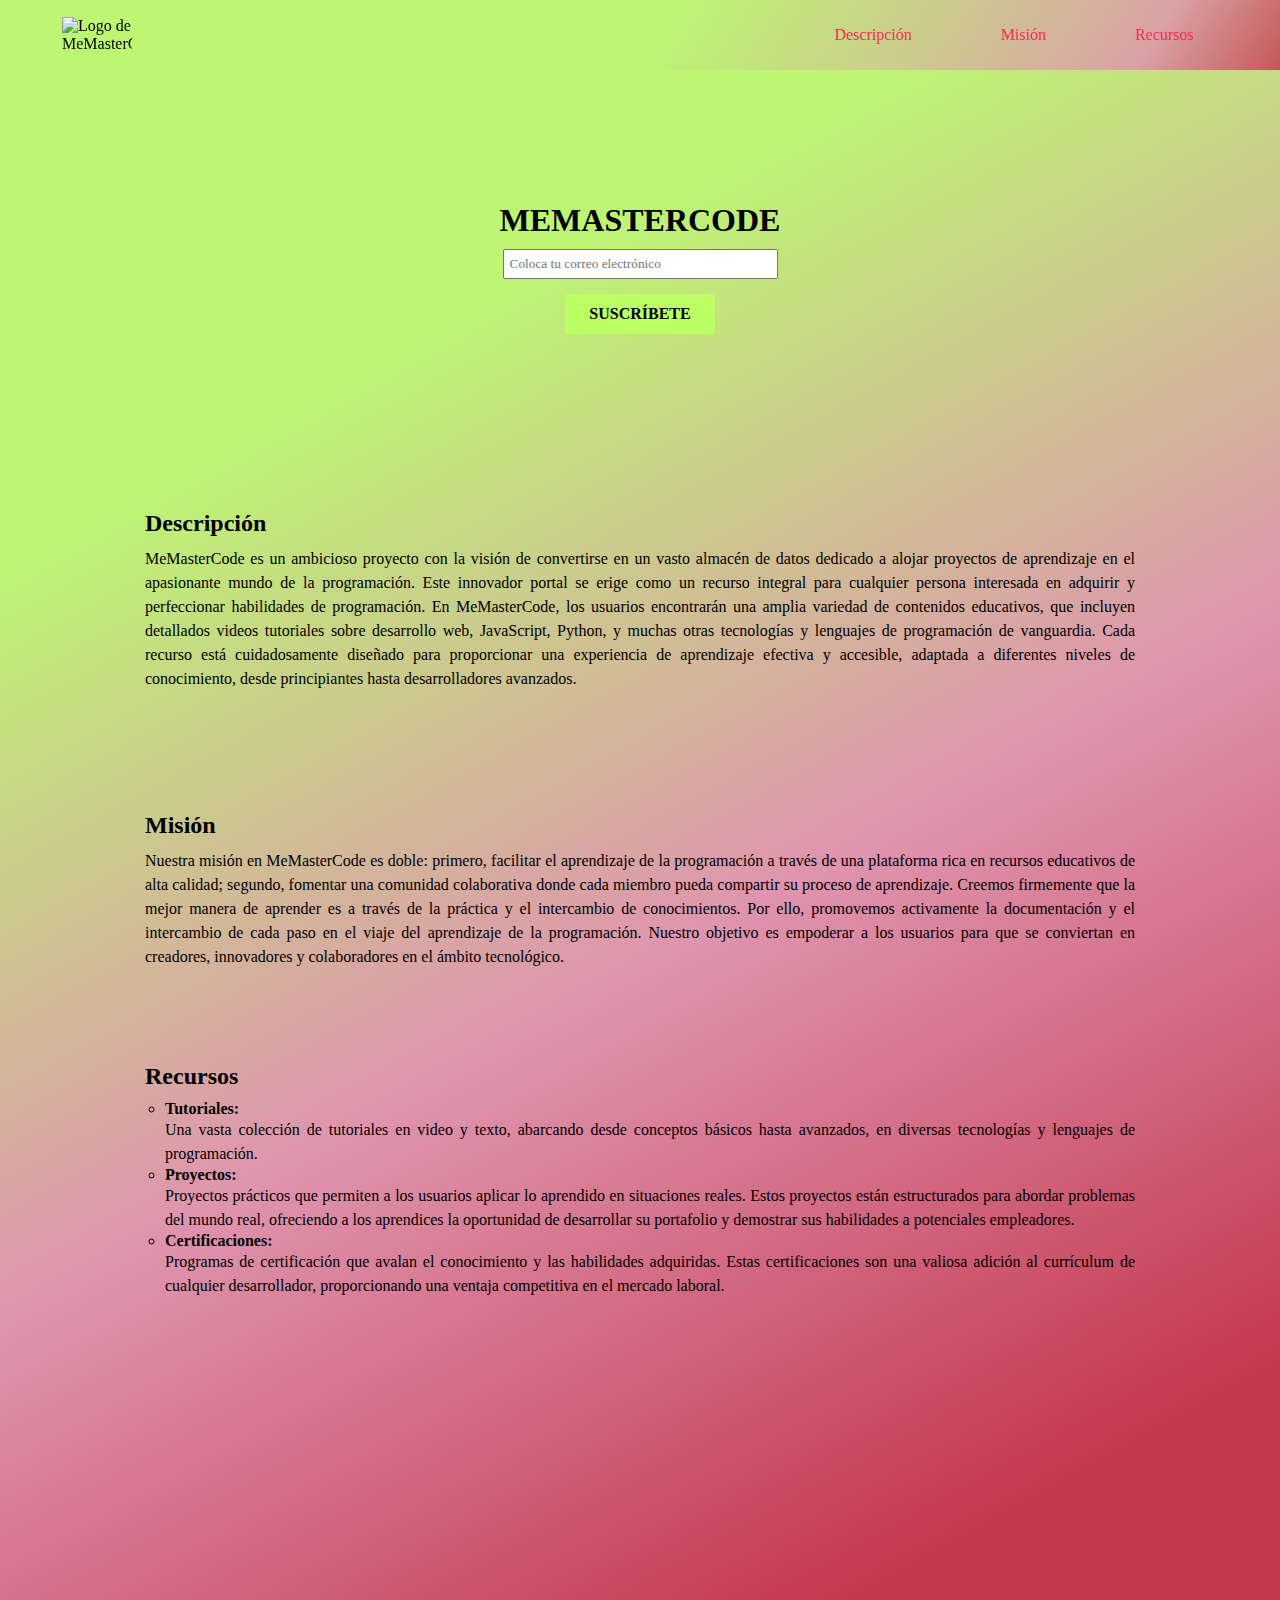
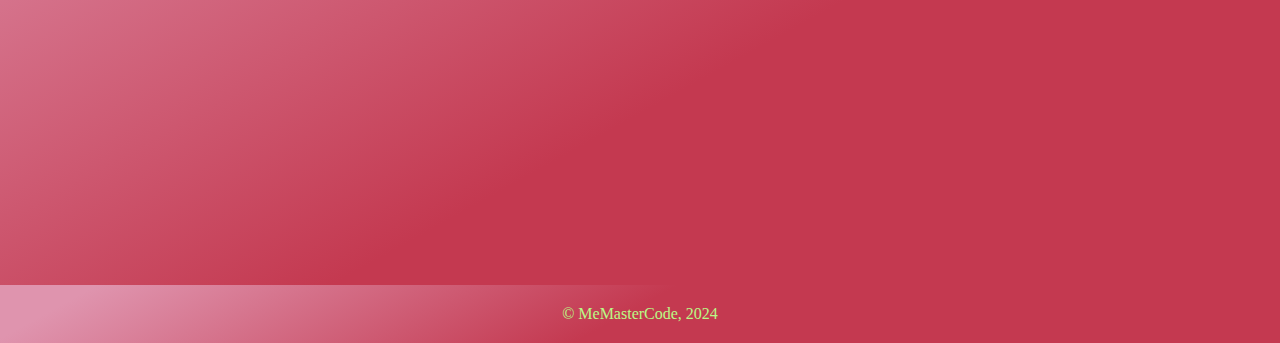
==== index.html @ 57f246e7 "name upd2" ====
<!DOCTYPE html>
<html lang="es">

<head>
    <meta charset="UTF-8">
    <meta name="viewport" content="width=device-width, initial-scale=1.0">
    <link rel="stylesheet" href="styles.css.css">
    <title>MeMasterCode</title>
</head>

<body>
    <div class="page-wrapper">

        <header id="header">
            <div class="logo">
                <img id="header-img" src="C:\Users\Mersha\Desktop\MeMasterCode\ArteCanva\logo_completo.png" alt="Logo de MeMasterCode">
            </div>
            <nav id="nav-bar">
                <ul>
                    <li><a class="nav-link" href="#descripcion">Descripción</a></li>
                    <li><a class="nav-link" href="#mision">Misión</a></li>
                    <li><a class="nav-link" href="#recursos">Recursos</a></li>
                </ul>
            </nav>
        </header>

        <section id="hero">
            <h1>MEMASTERCODE</h1>
            <form id="form" action="https://www.freecodecamp.com/email-submit">
                <input name="email" id="email" type="email" placeholder="Coloca tu correo electrónico" required>
                <input id="submit" type="submit" class="boton" value="Suscríbete">
            </form>
        </section>

        <main id="container">
            <section id="descripcion">
                <article class="grid">
                    <div class="desc" id="descrip">
                        <h2>Descripción</h2>
                        <p>MeMasterCode es un ambicioso proyecto con la visión de convertirse en un vasto almacén de datos dedicado a alojar 
                            proyectos de aprendizaje en el apasionante mundo de la programación. Este innovador portal se erige como un recurso 
                            integral para cualquier persona interesada en adquirir y perfeccionar habilidades de programación. En MeMasterCode, 
                            los usuarios encontrarán una amplia variedad de contenidos educativos, que incluyen detallados videos tutoriales sobre
                             desarrollo web, JavaScript, Python, y muchas otras tecnologías y lenguajes de programación de vanguardia. Cada recurso 
                             está cuidadosamente diseñado para proporcionar una experiencia de aprendizaje efectiva y accesible, adaptada a diferentes 
                             niveles de conocimiento, desde principiantes hasta desarrolladores avanzados.</p>
                    </div>
                </article>
            </section>
            
            <section id="mision">
                <article class="grid">
                    <div class="desc" id="misio">
                        <h2>Misión</h2>
                        <p>Nuestra misión en MeMasterCode es doble: primero, facilitar el aprendizaje de la programación a través de una plataforma 
                            rica en recursos educativos de alta calidad; segundo, fomentar una comunidad colaborativa donde cada miembro pueda compartir 
                            su proceso de aprendizaje. Creemos firmemente que la mejor manera de aprender es a través de la práctica y el intercambio 
                            de conocimientos. Por ello, promovemos activamente la documentación y el intercambio de cada paso en el viaje del aprendizaje 
                            de la programación. Nuestro objetivo es empoderar a los usuarios para que se conviertan en creadores, innovadores y colaboradores 
                            en el ámbito tecnológico.</p>
                    </div>
                </article>
            </section>
            
            <section id="recursos">
                <article class="grid">
                    <div class="desc" id="recurs">
                        <h2>Recursos</h2>
                        <ul>
                            <li>
                                <h4>Tutoriales:</h4>
                                <p>Una vasta colección de tutoriales en video y texto, abarcando desde conceptos básicos hasta avanzados, en diversas 
                                    tecnologías y lenguajes de programación.</p>
                            </li>
                            <li>
                                <h4>Proyectos:</h4>
                                <p>Proyectos prácticos que permiten a los usuarios aplicar lo aprendido en situaciones reales. Estos proyectos están 
                                    estructurados para abordar problemas del mundo real, ofreciendo a los aprendices la oportunidad de desarrollar su 
                                    portafolio y demostrar sus habilidades a potenciales empleadores.</p>
                            </li>
                            <li>
                                <h4>Certificaciones:</h4>
                                <p> Programas de certificación que avalan el conocimiento y las habilidades adquiridas. Estas certificaciones son una 
                                    valiosa adición al currículum de cualquier desarrollador, proporcionando una ventaja competitiva en el mercado laboral.</p>
                            </li>
                        </ul>
                    </div>
                </article>
            </section>

            <section id="recursos_vid">
                <div id="video-wrapper">
                    <iframe id="video" width="560" height="315" src="C:\Users\Mersha\Desktop\MeMasterCode\VIDEOS\Vídeo Introducción Bienvenida Canal MEMASTERCODE.mp4" 
                    frameborder="0" allowfullscreen></iframe>
                </div>
            </section>
        </main>

        <footer>
            <span>© MeMasterCode, 2024</span>
        </footer>
    </div>
</body>

</html>
---- styles.css.css ----
/* Reseteo y estilos básicos */
* {
    padding: 0;
    margin: 0;
    box-sizing: border-box;
}

body {
    background: linear-gradient(151deg, rgba(188,246,114,1) 21%, rgba(223,148,174,1) 50%, rgba(196,57,80,1) 78%);
    font-family: cursive;
    scroll-padding-top: 100px;
}

/* Contenedor principal */
.page-wrapper {
    position: relative;
}

/* Estilos del encabezado */
header {
    position: fixed;
    top: 0;
    width: 100%;
    min-height: 70px;
    padding: 0 20px;
    display: flex;
    justify-content: space-around;
    align-items: center;
    background: linear-gradient(302deg, rgba(196,57,80,0.81) 0%, rgba(223,148,174,0.84) 11%, rgba(188,246,114,1) 49%);
    box-sizing: border-box;
    z-index: 1000; 
}

.logo {
    width: 55vw;
}

.logo img {
    width: 100%;
    height: auto;
    max-width: 70px;
    margin: 3px 20px;
}

nav {
    font-weight: 400;
}

nav ul {
    width: 35vw;
    display: flex;
    justify-content: space-around;
    list-style: none;
    padding-inline-start: 0;
}

nav a {
    color: #F52B54;
    text-decoration: none;
    transition: color 0.3s ease; /* Transición suave para el color del texto */
}

nav a:hover {
    color: white; /* Cambia el color del texto al pasar el ratón */
}

/* Estilos del hero */
#hero {
    display: flex;
    flex-direction: column;
    align-items: center;
    justify-content: center;
    text-align: center;
    height: 250px;
    margin-top: 150px;
}

#hero input[type='email'], 
#hero input[type='submit'] {
    max-width: 275px;
    width: 100%;
    padding: 5px;
    font-family: cursive;
    margin: 10px 0 0;
}

#hero input[type='submit'] {
    max-width: 150px;
    margin: 15px 0;
    border: 0;
    background-color: #BBFF65;
    cursor: pointer; /* Añadido para indicar que el botón es interactivo */
}

.boton {
    padding: 0 20px;
    height: 40px;
    font-family: cursive;
    font-size: 1em;
    font-weight: 700;
    text-transform: uppercase;
    border: 3px solid black;
    border-radius: 2px;
    background: transparent;
    cursor: pointer;
    transition: background-color 0.3s ease;
}

.boton:hover {
    color: white; /* Cambia el color del texto al pasar el ratón */
    background-color: #F52B54; /* Cambia el color de fondo al pasar el ratón */
}

/* Contenedor principal */
#container {
    max-width: 1000px;
    width: 100%;
    margin: 0 auto;
}

/* Estilos de secciones */
.grid {
    display: flex;
}

.desc {
    display: flex;
    flex-direction: column;
    justify-content: center;
    height: 300px;
    width: 80vw;
    padding: 5px;
    margin-top: 50px;
    margin-bottom: -60px;
    text-align: justify;
}

.desc h2 {
    margin-bottom: 10px; /* Añadido margen inferior para separar los títulos de los párrafos */
}

.desc p {
    line-height: 1.5; /* Aumenta el espacio entre líneas para una mejor legibilidad */
}

.desc li {
    list-style: circle;
    margin-left: 20px; /* Añadido margen izquierdo a los elementos de lista para mejor alineación */
}

/* Video */
#video-wrapper {
    display: flex;
    justify-content: center;
    margin: 150px auto;
    max-width: 560px;
    width: 100%;
    padding: 0 20px;
    box-sizing: border-box;
    text-align: center;
}

#video {
    width: 100%;
    border-radius: 2px;
}

/* Footer */
footer {
    margin-top: 30px;
    background: linear-gradient(151deg, rgba(223,148,174,1) 7%, rgba(196,57,80,0.81) 49%);
    padding: 20px;
    text-align: center;
    color: #B9FA86;
}

/* Responsive Design */
@media (max-width: 600px) {
    header {
        flex-wrap: wrap;
    }

    .logo {
        margin-top: 15px;
        width: 100%;
    }

    nav {
        margin-top: 10px;
        width: 100%;
        display: flex;
        flex-direction: column;
        align-items: center;
        text-align: center;
        padding: 0 20px; /* Ajustado para mejor alineación en dispositivos pequeños */
    }

    nav ul {
        flex-direction: column;
    }

    nav li {
        padding-bottom: 5px;
    }

    #hero {
        margin-top: 120px;
    }

    .desc {
        width: 100%;
        text-align: center;
        padding: 0;
        height: auto; /* Ajustado para que la altura se adapte al contenido en dispositivos pequeños */
    }

    #video-wrapper {
        margin-top: 150px;
        margin-bottom: 150px;
        padding: 0 10px; /* Ajustado para mejor alineación en dispositivos pequeños */
    }
}
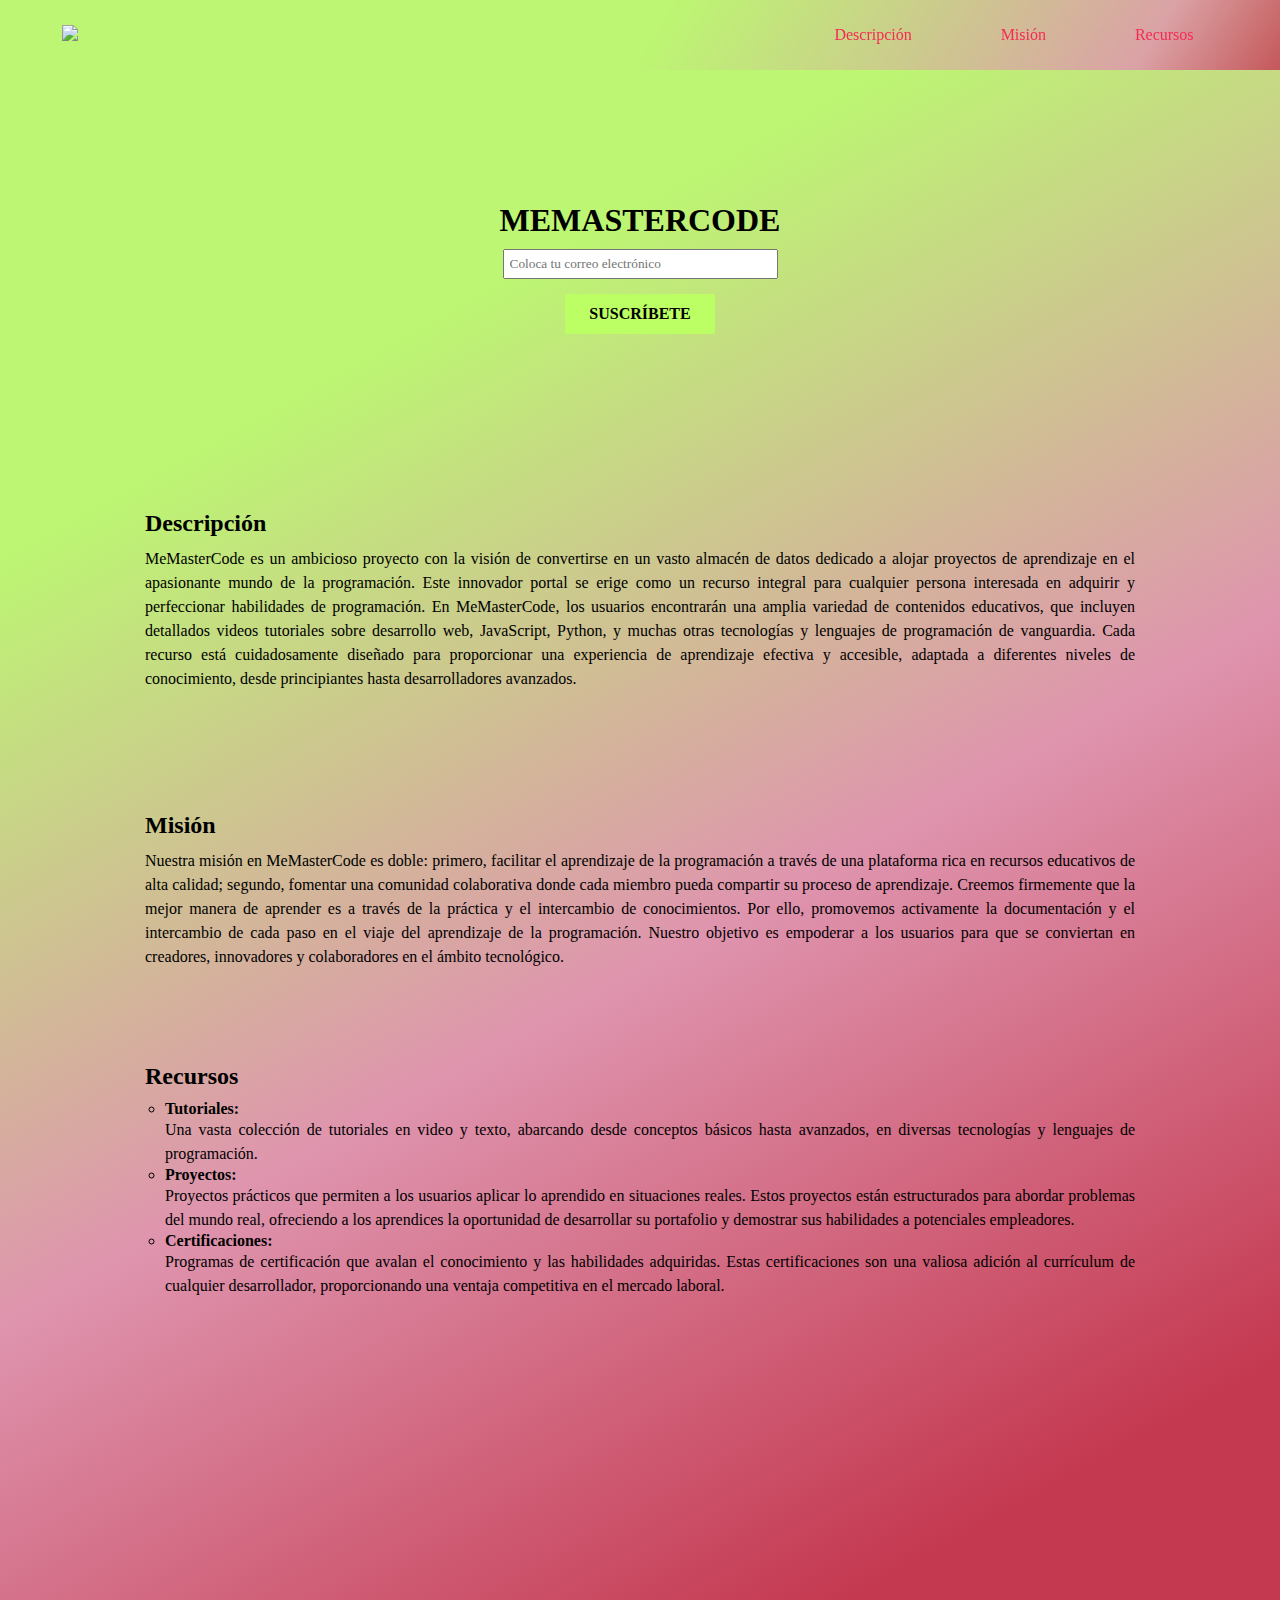
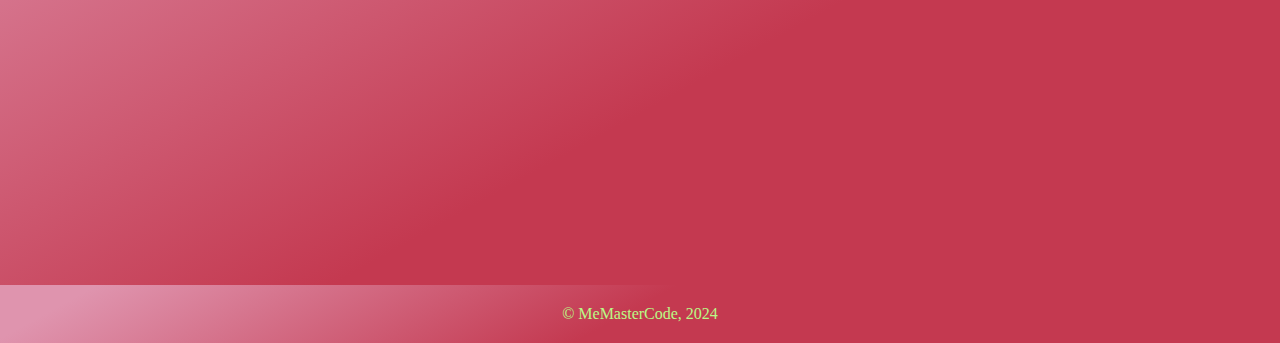
==== commit 6eddc48b: "Update index.html" ====
--- a/index.html
+++ b/index.html
@@ -4,7 +4,7 @@
 <head>
     <meta charset="UTF-8">
     <meta name="viewport" content="width=device-width, initial-scale=1.0">
-    <link rel="stylesheet" href="styles.css.css">
+    <link rel="stylesheet" href="styles.css">
     <title>MeMasterCode</title>
 </head>
 
@@ -13,7 +13,7 @@
 
         <header id="header">
             <div class="logo">
-                <img id="header-img" src="C:\Users\Mersha\Desktop\MeMasterCode\ArteCanva\logo_completo.png" alt="Logo de MeMasterCode">
+                <img id="header-img" src="https://github.com/Mershar0/landingPage/blob/main/screenshots/logo_completo.png">
             </div>
             <nav id="nav-bar">
                 <ul>
--- a/styles.css
+++ b/styles.css
@@ -0,0 +1,222 @@
+/* Reseteo y estilos básicos */
+* {
+    padding: 0;
+    margin: 0;
+    box-sizing: border-box;
+}
+
+body {
+    background: linear-gradient(151deg, rgba(188,246,114,1) 21%, rgba(223,148,174,1) 50%, rgba(196,57,80,1) 78%);
+    font-family: cursive;
+    scroll-padding-top: 100px;
+}
+
+/* Contenedor principal */
+.page-wrapper {
+    position: relative;
+}
+
+/* Estilos del encabezado */
+header {
+    position: fixed;
+    top: 0;
+    width: 100%;
+    min-height: 70px;
+    padding: 0 20px;
+    display: flex;
+    justify-content: space-around;
+    align-items: center;
+    background: linear-gradient(302deg, rgba(196,57,80,0.81) 0%, rgba(223,148,174,0.84) 11%, rgba(188,246,114,1) 49%);
+    box-sizing: border-box;
+    z-index: 1000; 
+}
+
+.logo {
+    width: 55vw;
+}
+
+.logo img {
+    width: 100%;
+    height: auto;
+    max-width: 70px;
+    margin: 3px 20px;
+}
+
+nav {
+    font-weight: 400;
+}
+
+nav ul {
+    width: 35vw;
+    display: flex;
+    justify-content: space-around;
+    list-style: none;
+    padding-inline-start: 0;
+}
+
+nav a {
+    color: #F52B54;
+    text-decoration: none;
+    transition: color 0.3s ease; /* Transición suave para el color del texto */
+}
+
+nav a:hover {
+    color: white; /* Cambia el color del texto al pasar el ratón */
+}
+
+/* Estilos del hero */
+#hero {
+    display: flex;
+    flex-direction: column;
+    align-items: center;
+    justify-content: center;
+    text-align: center;
+    height: 250px;
+    margin-top: 150px;
+}
+
+#hero input[type='email'], 
+#hero input[type='submit'] {
+    max-width: 275px;
+    width: 100%;
+    padding: 5px;
+    font-family: cursive;
+    margin: 10px 0 0;
+}
+
+#hero input[type='submit'] {
+    max-width: 150px;
+    margin: 15px 0;
+    border: 0;
+    background-color: #BBFF65;
+    cursor: pointer; /* Añadido para indicar que el botón es interactivo */
+}
+
+.boton {
+    padding: 0 20px;
+    height: 40px;
+    font-family: cursive;
+    font-size: 1em;
+    font-weight: 700;
+    text-transform: uppercase;
+    border: 3px solid black;
+    border-radius: 2px;
+    background: transparent;
+    cursor: pointer;
+    transition: background-color 0.3s ease;
+}
+
+.boton:hover {
+    color: white; /* Cambia el color del texto al pasar el ratón */
+    background-color: #F52B54; /* Cambia el color de fondo al pasar el ratón */
+}
+
+/* Contenedor principal */
+#container {
+    max-width: 1000px;
+    width: 100%;
+    margin: 0 auto;
+}
+
+/* Estilos de secciones */
+.grid {
+    display: flex;
+}
+
+.desc {
+    display: flex;
+    flex-direction: column;
+    justify-content: center;
+    height: 300px;
+    width: 80vw;
+    padding: 5px;
+    margin-top: 50px;
+    margin-bottom: -60px;
+    text-align: justify;
+}
+
+.desc h2 {
+    margin-bottom: 10px; /* Añadido margen inferior para separar los títulos de los párrafos */
+}
+
+.desc p {
+    line-height: 1.5; /* Aumenta el espacio entre líneas para una mejor legibilidad */
+}
+
+.desc li {
+    list-style: circle;
+    margin-left: 20px; /* Añadido margen izquierdo a los elementos de lista para mejor alineación */
+}
+
+/* Video */
+#video-wrapper {
+    display: flex;
+    justify-content: center;
+    margin: 150px auto;
+    max-width: 560px;
+    width: 100%;
+    padding: 0 20px;
+    box-sizing: border-box;
+    text-align: center;
+}
+
+#video {
+    width: 100%;
+    border-radius: 2px;
+}
+
+/* Footer */
+footer {
+    margin-top: 30px;
+    background: linear-gradient(151deg, rgba(223,148,174,1) 7%, rgba(196,57,80,0.81) 49%);
+    padding: 20px;
+    text-align: center;
+    color: #B9FA86;
+}
+
+/* Responsive Design */
+@media (max-width: 600px) {
+    header {
+        flex-wrap: wrap;
+    }
+
+    .logo {
+        margin-top: 15px;
+        width: 100%;
+    }
+
+    nav {
+        margin-top: 10px;
+        width: 100%;
+        display: flex;
+        flex-direction: column;
+        align-items: center;
+        text-align: center;
+        padding: 0 20px; /* Ajustado para mejor alineación en dispositivos pequeños */
+    }
+
+    nav ul {
+        flex-direction: column;
+    }
+
+    nav li {
+        padding-bottom: 5px;
+    }
+
+    #hero {
+        margin-top: 120px;
+    }
+
+    .desc {
+        width: 100%;
+        text-align: center;
+        padding: 0;
+        height: auto; /* Ajustado para que la altura se adapte al contenido en dispositivos pequeños */
+    }
+
+    #video-wrapper {
+        margin-top: 150px;
+        margin-bottom: 150px;
+        padding: 0 10px; /* Ajustado para mejor alineación en dispositivos pequeños */
+    }
+}
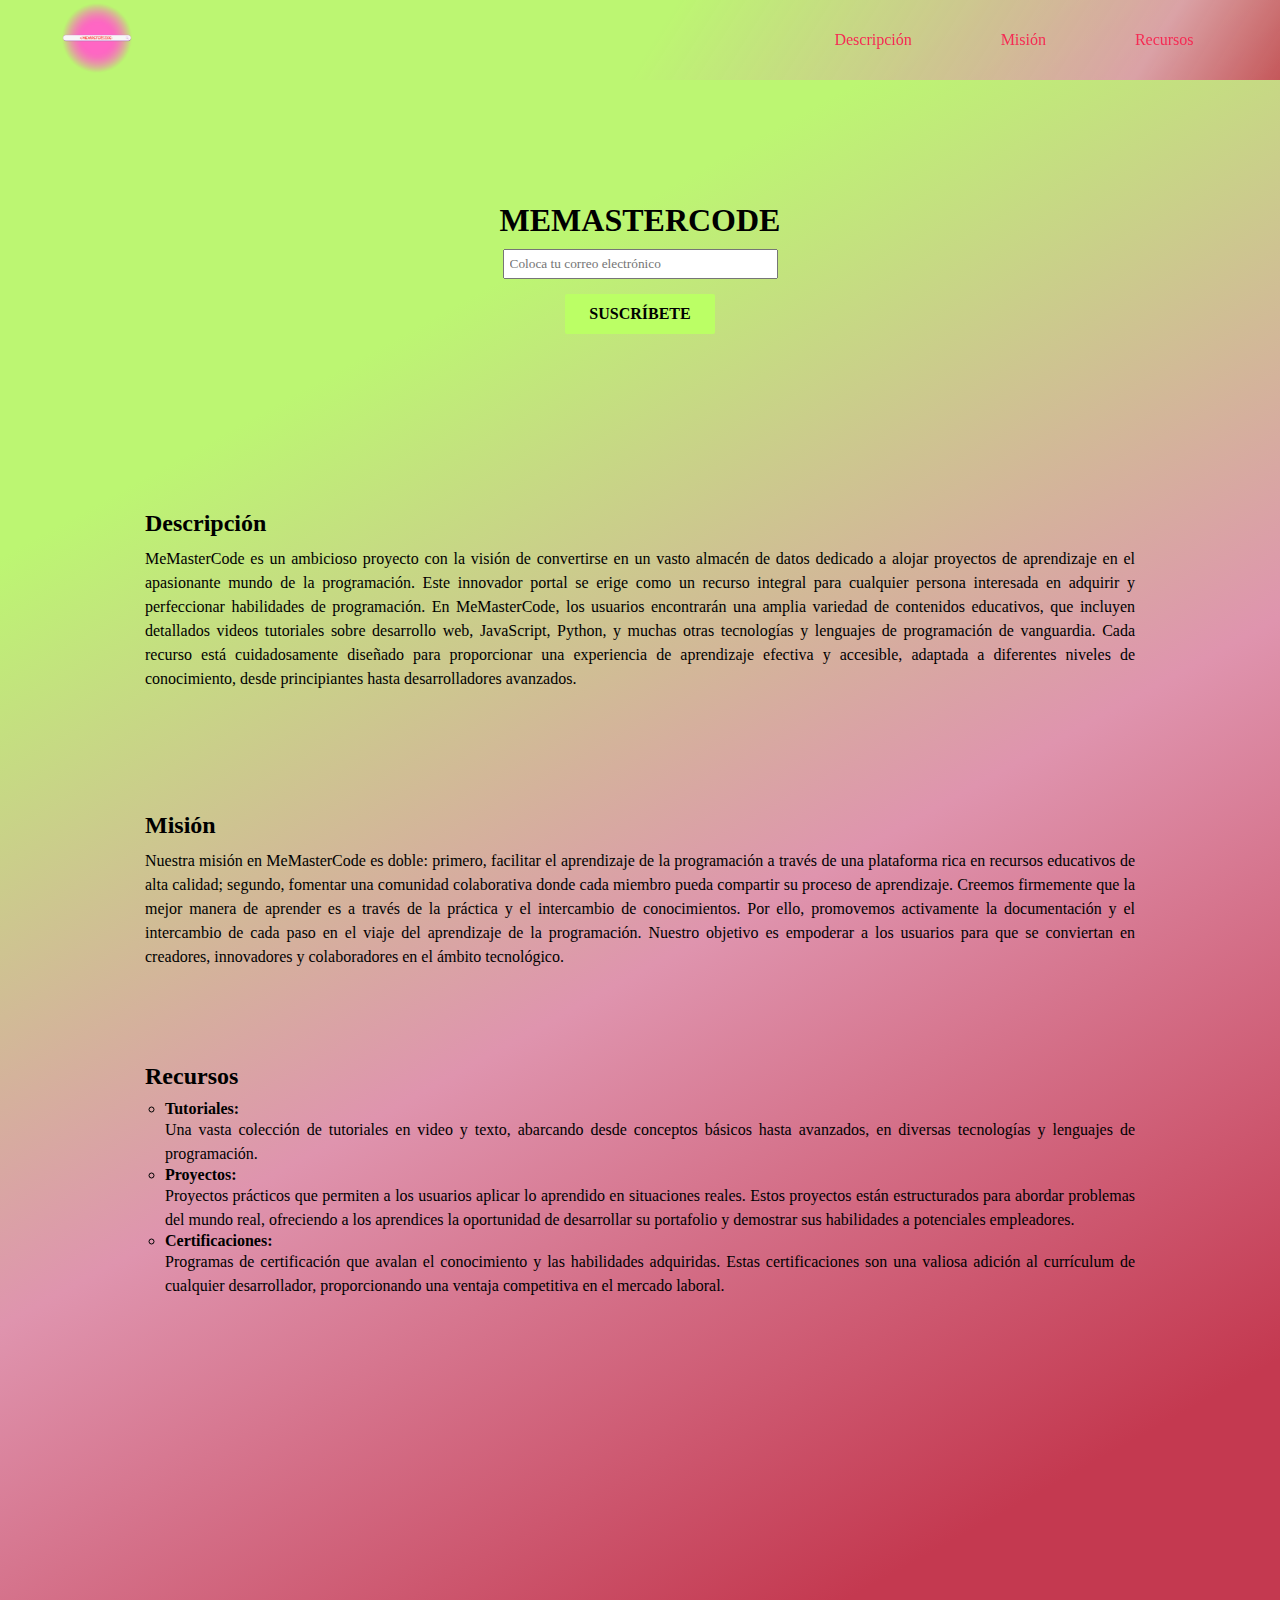
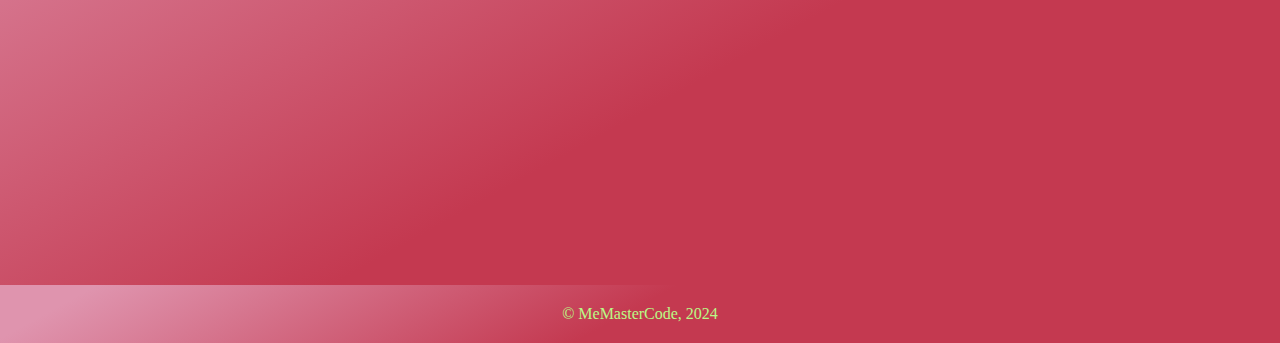
==== commit 19d67720: "Update index.html" ====
--- a/index.html
+++ b/index.html
@@ -13,7 +13,7 @@
 
         <header id="header">
             <div class="logo">
-                <img id="header-img" src="https://github.com/Mershar0/landingPage/blob/main/screenshots/logo_completo.png">
+                <img id="header-img" src="screenshots/logo_completo.png">
             </div>
             <nav id="nav-bar">
                 <ul>
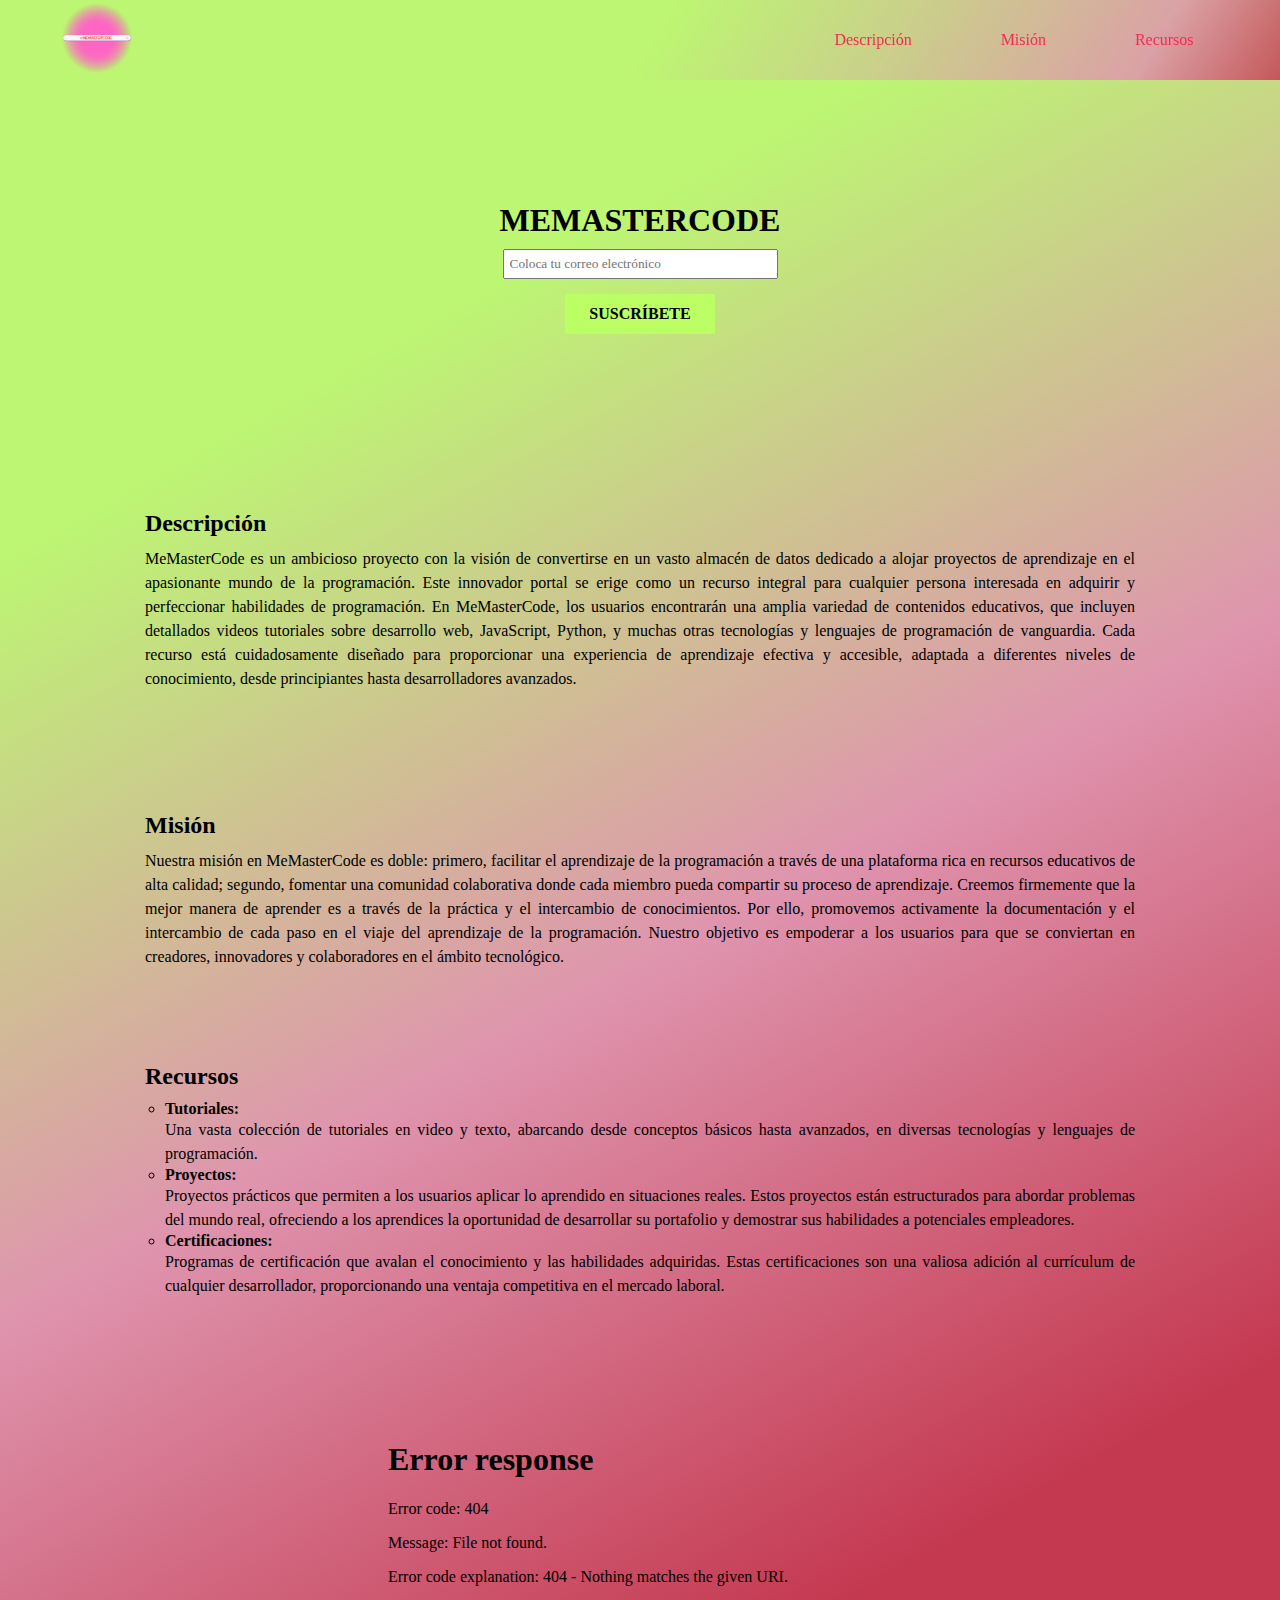
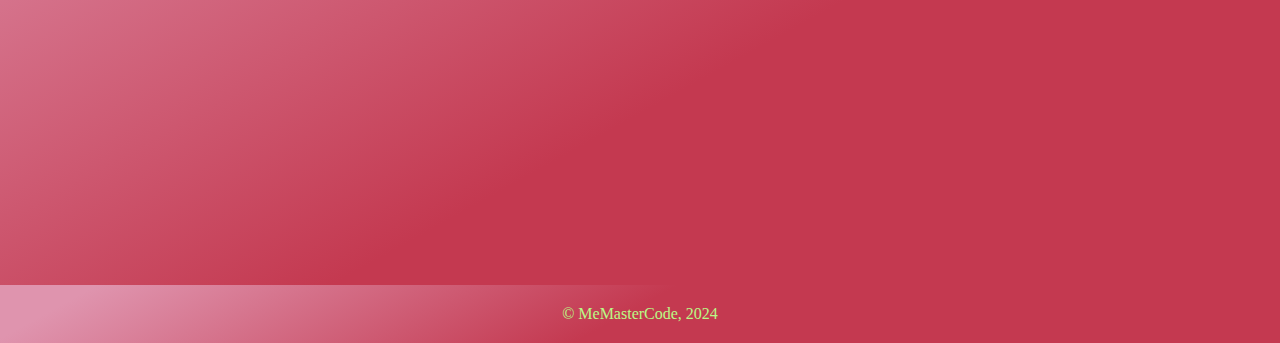
==== commit e8f39710: "vid" ====
--- a/index.html
+++ b/index.html
@@ -90,7 +90,7 @@
 
             <section id="recursos_vid">
                 <div id="video-wrapper">
-                    <iframe id="video" width="560" height="315" src="C:\Users\Mersha\Desktop\MeMasterCode\VIDEOS\Vídeo Introducción Bienvenida Canal MEMASTERCODE.mp4" 
+                    <iframe id="video" width="560" height="315" src="video/Vídeo Introducción Bienvenida Canal MEMASTERCODE.mp4" 
                     frameborder="0" allowfullscreen></iframe>
                 </div>
             </section>
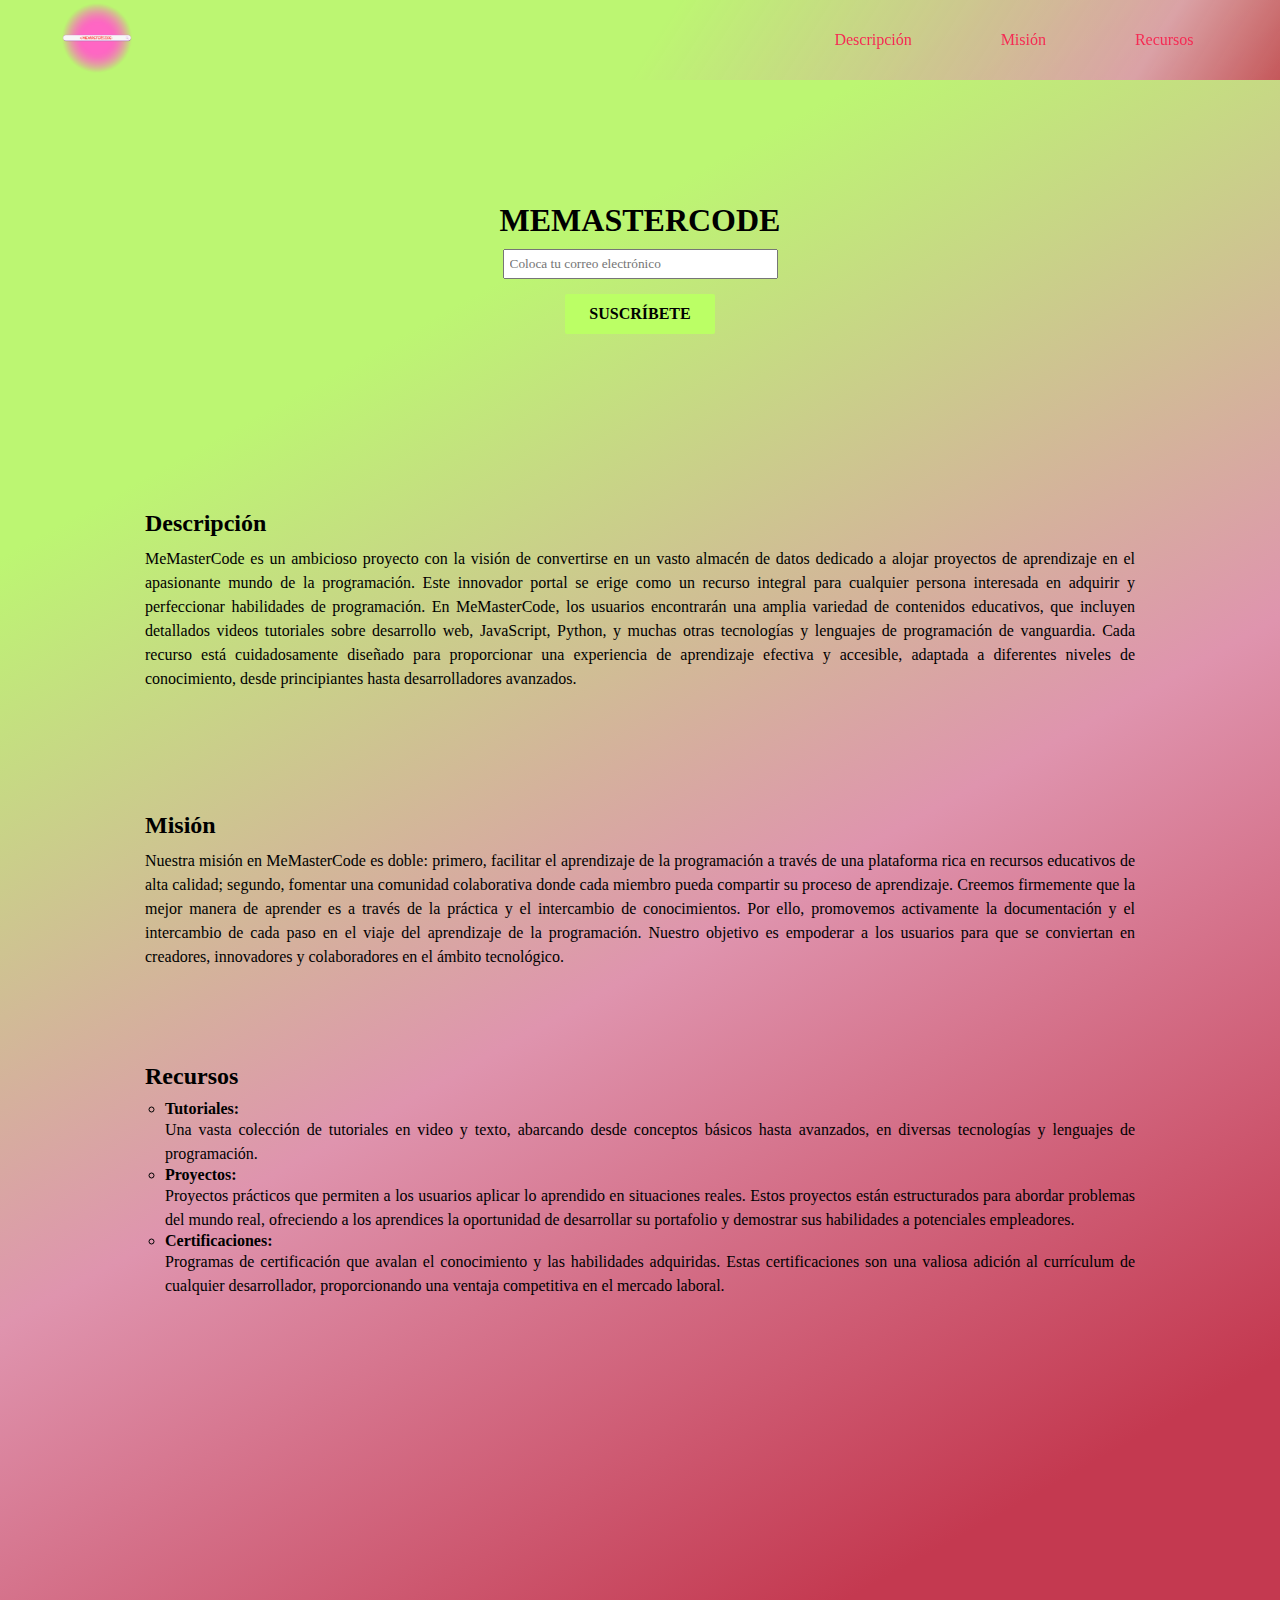
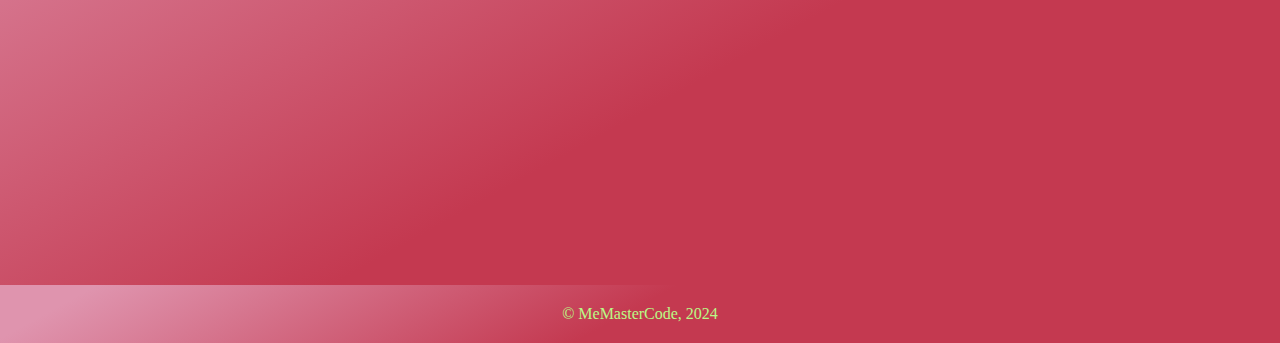
==== commit 7b041f97: "vid upd" ====
--- a/index.html
+++ b/index.html
@@ -90,7 +90,7 @@
 
             <section id="recursos_vid">
                 <div id="video-wrapper">
-                    <iframe id="video" width="560" height="315" src="video/Vídeo Introducción Bienvenida Canal MEMASTERCODE.mp4" 
+                    <iframe id="video" width="560" height="315" src="https://youtu.be/m1vkhHEgpsE?feature=shared" 
                     frameborder="0" allowfullscreen></iframe>
                 </div>
             </section>
